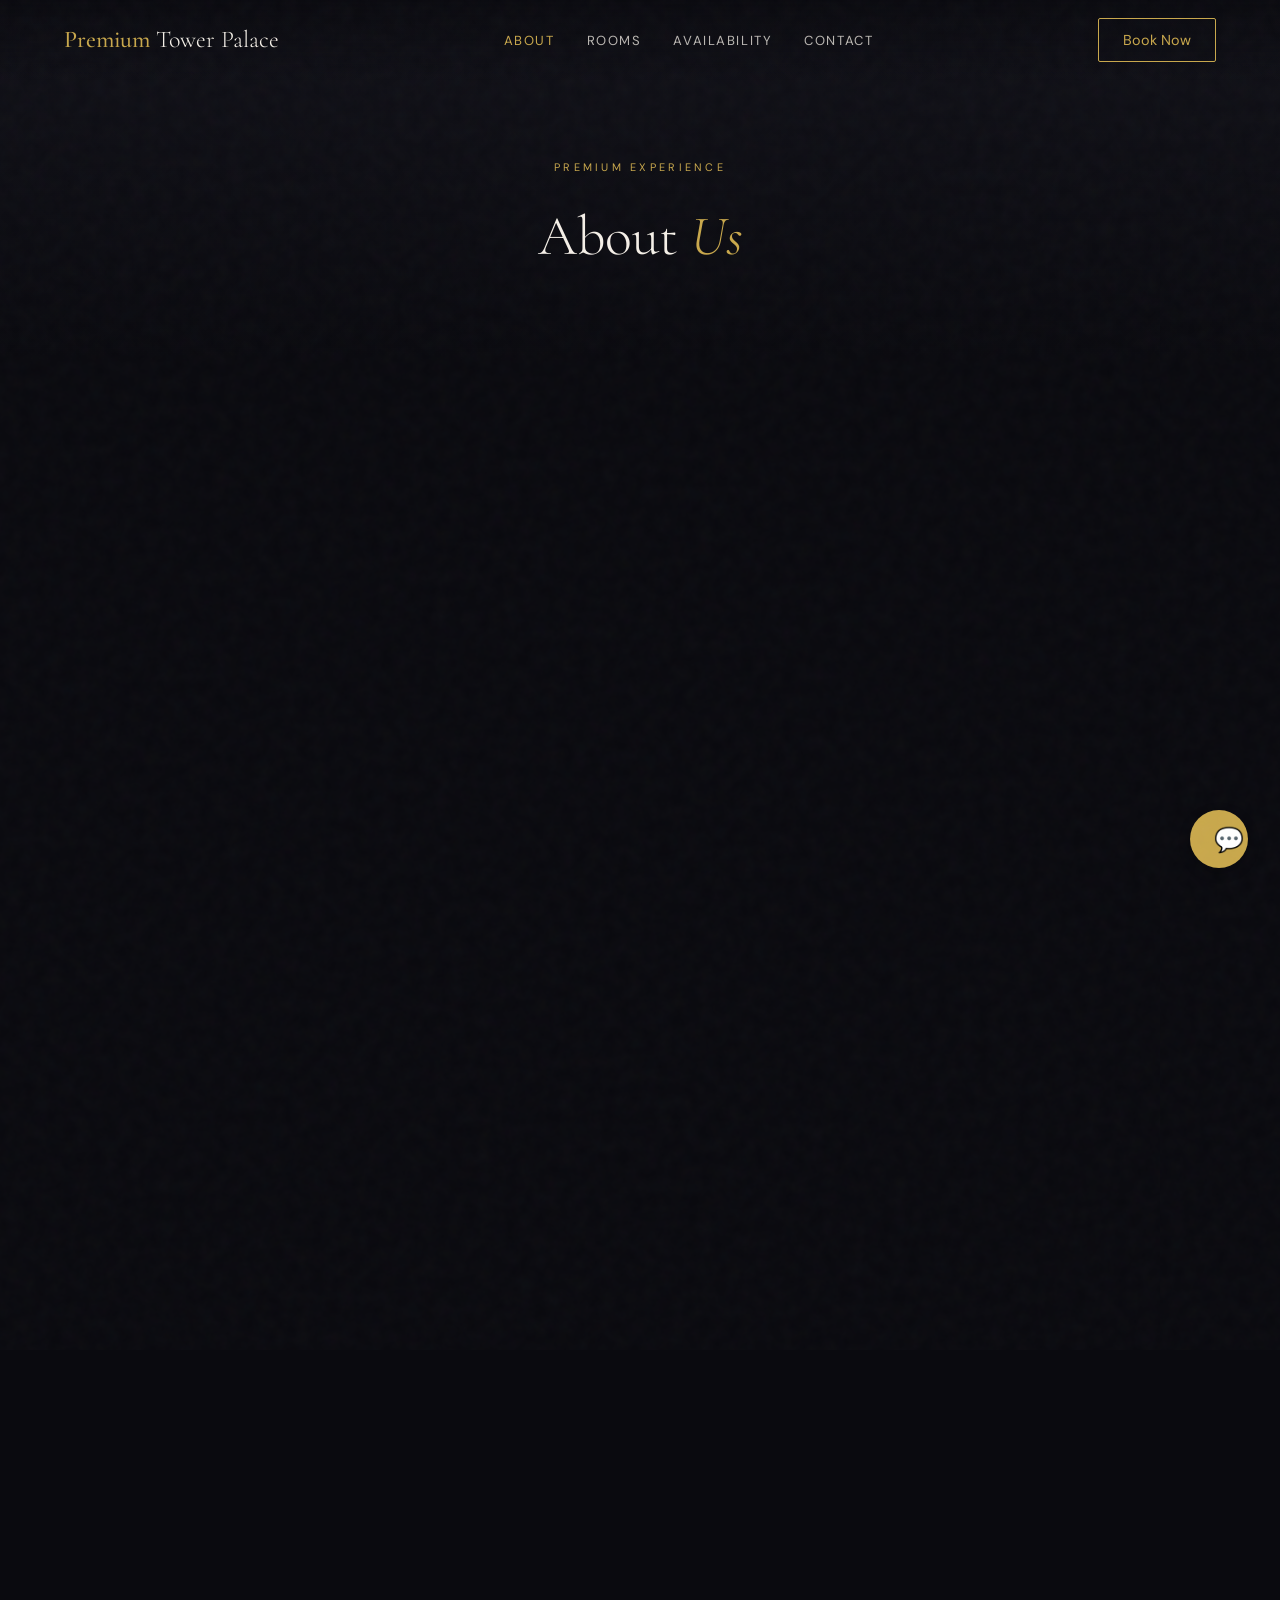
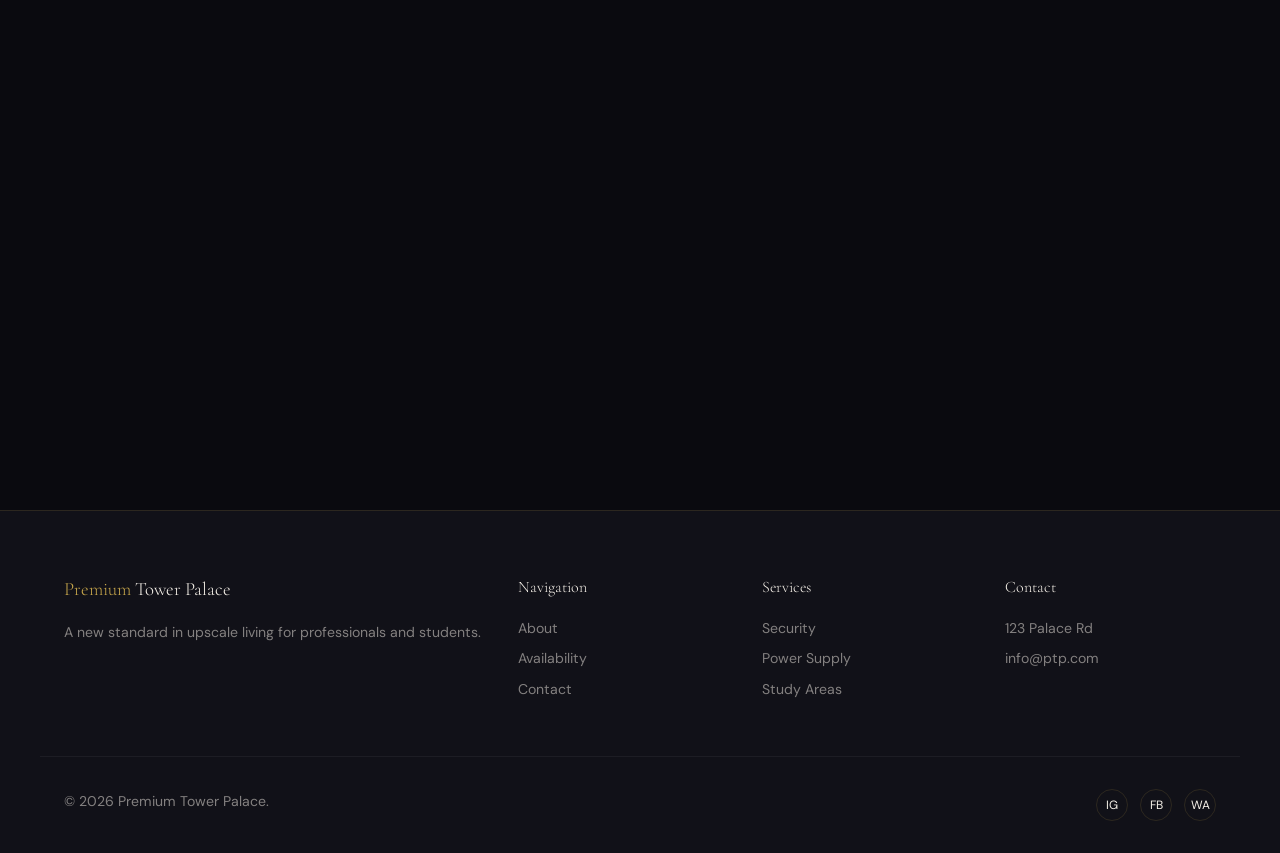
==== client/about.html @ 9c949448 "feat: Add availability and contact pages with booking functionality - Created availability.html with" ====
<!DOCTYPE html>
<html lang="en">
<head>
  <meta charset="UTF-8">
  <meta name="viewport" content="width=device-width, initial-scale=1.0">
  <title>About Us | Premium Tower Palace</title>
  <link rel="stylesheet" href="css/global.css">
  <link rel="stylesheet" href="css/about.css">
</head>
<body>
  <!-- Navbar Shared -->
  <nav class="navbar" id="navbar">
    <div class="nav-container">
      <a href="index.html" class="logo">
        Premium <span>Tower Palace</span>
      </a>
      <div class="nav-links">
        <a href="about.html" class="active">About</a>
        <a href="index.html">Rooms</a>
        <a href="availability.html">Availability</a>
        <a href="contact.html">Contact</a>
      </div>
      <button class="nav-cta">Book Now</button>
      <button class="nav-toggle" id="navToggle">☰</button>
    </div>
  </nav>

  <header class="hero">
    <div class="hero-content text-center">
      <span class="section-tag">Premium Experience</span>
      <h1>About <em>Us</em></h1>
    </div>
  </header>

  <main class="container">
    <section class="vision-mission-block reveal">
      <span class="section-tag text-center">Our Foundation</span>
      <div class="vision-grid">
        <div class="vision-card">
          <div class="icon">👁️</div>
          <h2>Our <em>Vision</em></h2>
          <p>To redefine student and professional living combining architectural elegance with unparalleled convenience and essential services.</p>
        </div>
        <div class="vision-card">
          <div class="icon">🎯</div>
          <h2>Our <em>Mission</em></h2>
          <p>Providing a secure, comfortable, and luxury-centered environment that fosters focus, peace of mind, and academic or professional excellence.</p>
        </div>
      </div>
    </section>

    <section class="built-for-you reveal">
      <span class="section-tag text-center">Who We Serve</span>
      <div class="serve-grid">
        <div class="room-card text-center serve-card">
          <div class="icon-large">🎓</div>
          <h3>Students</h3>
        </div>
        <div class="room-card text-center serve-card">
          <div class="icon-large">💼</div>
          <h3>Professionals</h3>
        </div>
        <div class="room-card text-center serve-card">
          <div class="icon-large">🏢</div>
          <h3>Working Adults</h3>
        </div>
      </div>
    </section>

    <section class="why-choose-us reveal">
      <span class="section-tag text-center">The Standard</span>
      <h2>Why <em>Choose Us</em></h2>
      <div class="features-grid">
        <div class="feature-block">
          <span class="feature-num">01</span>
          <h4>🔒 Security</h4>
          <p>24/7 guarded premises and advanced access controls ensure absolute peace of mind.</p>
        </div>
        <div class="feature-block">
          <span class="feature-num">02</span>
          <h4>⚡ Power Plant</h4>
          <p>Uninterrupted power supply eliminating outages for uninterrupted comfort.</p>
        </div>
        <div class="feature-block">
          <span class="feature-num">03</span>
          <h4>📚 Study Spaces</h4>
          <p>Quiet, designed areas tailored specifically for focus and intellectual pursuit.</p>
        </div>
        <div class="feature-block">
          <span class="feature-num">04</span>
          <h4>💧 Water Supply</h4>
          <p>Consistent, treated water supply available around the clock.</p>
        </div>
      </div>
    </section>

    <section class="image-gallery reveal">
      <div class="gallery-grid">
        <div class="gallery-item span-2">
          <img src="https://placehold.co/600x400/1A1A24/C9A84C?text=PTP" alt="Exterior">
        </div>
        <div class="gallery-item">
          <img src="https://placehold.co/600x400/1A1A24/C9A84C?text=PTP" alt="Interior">
        </div>
        <div class="gallery-item">
          <img src="https://placehold.co/600x400/1A1A24/C9A84C?text=PTP" alt="Room">
        </div>
        <div class="gallery-item span-2">
          <img src="https://placehold.co/600x400/1A1A24/C9A84C?text=PTP" alt="Lounge">
        </div>
      </div>
    </section>
  </main>

  <footer class="footer">
    <div class="footer-grid container">
      <div class="footer-brand">
        <h3>Premium <span>Tower Palace</span></h3>
        <p>A new standard in upscale living for professionals and students.</p>
      </div>
      <div class="footer-nav">
        <h4>Navigation</h4>
        <a href="about.html">About</a>
        <a href="availability.html">Availability</a>
        <a href="contact.html">Contact</a>
      </div>
      <div class="footer-services">
        <h4>Services</h4>
        <p>Security</p>
        <p>Power Supply</p>
        <p>Study Areas</p>
      </div>
      <div class="footer-contact">
        <h4>Contact</h4>
        <p>123 Palace Rd</p>
        <p>info@ptp.com</p>
      </div>
    </div>
    <div class="footer-bottom container">
      <p>&copy; 2026 Premium Tower Palace.</p>
      <div class="socials">
        <span>IG</span> <span>FB</span> <span>WA</span>
      </div>
    </div>
  </footer>

  <script src="js/navbar.js"></script>
  <script src="js/chat.js"></script>
</body>
</html>
---- client/css/global.css ----
@import url('https://fonts.googleapis.com/css2?family=Cormorant+Garamond:wght@300;400;500;600&family=DM+Sans:wght@400;500;700&display=swap');

:root {
  --gold: #C9A84C;
  --gold-light: #E8C97A;
  --gold-dim: rgba(201,168,76,0.15);
  --dark: #0A0A0F;
  --dark-2: #111118;
  --dark-3: #1A1A24;
  --cream: #F5F0E8;
  --white: #FFFFFF;
  --text-muted: rgba(245,240,232,0.5);
  --nav-h: 80px;

  --font-heading: 'Cormorant Garamond', serif;
  --font-body: 'DM Sans', sans-serif;
}

* {
  margin: 0;
  padding: 0;
  box-sizing: border-box;
}

body {
  background-color: var(--dark);
  color: var(--cream);
  font-family: var(--font-body);
  line-height: 1.6;
  position: relative;
}

/* Grain Animation */
@keyframes grain {
  0%, 100% { transform: translate(0, 0); }
  10% { transform: translate(-5%, -10%); }
  20% { transform: translate(-15%, 5%); }
  30% { transform: translate(7%, -25%); }
  40% { transform: translate(-5%, 25%); }
  50% { transform: translate(-15%, 10%); }
  60% { transform: translate(15%, 0%); }
  70% { transform: translate(0%, 15%); }
  80% { transform: translate(3%, 35%); }
  90% { transform: translate(-10%, 10%); }
}

body::before {
  content: "";
  position: fixed;
  top: -50%;
  left: -50%;
  width: 200%;
  height: 200%;
  background-image: url("data:image/svg+xml,%3Csvg viewBox='0 0 200 200' xmlns='http://www.w3.org/2000/svg'%3E%3Cfilter id='noiseFilter'%3E%3CfeTurbulence type='fractalNoise' baseFrequency='0.65' numOctaves='3' stitchTiles='stitch'/%3E%3C/filter%3E%3Crect width='100%25' height='100%25' filter='url(%23noiseFilter)'/%3E%3C/svg%3E");
  opacity: 0.03;
  pointer-events: none;
  z-index: 9999;
  animation: grain 8s steps(10) infinite;
}

h1, h2, h3, h4, h5, h6, .display-text, .price, .quote {
  font-family: var(--font-heading);
  font-weight: 300;
}

h1 em, h2 em, h3 em {
  font-style: italic;
  color: var(--gold);
}

.section-tag {
  font-family: var(--font-body);
  font-size: 0.68rem;
  letter-spacing: 0.3em;
  text-transform: uppercase;
  color: var(--gold);
  display: block;
  margin-bottom: 1rem;
}

button, .btn {
  font-family: var(--font-body);
  border-radius: 2px;
  cursor: pointer;
  transition: all 0.3s ease;
  padding: 0.75rem 1.5rem;
  font-size: 0.9rem;
}

.btn-primary {
  background-color: var(--gold);
  color: var(--dark);
  border: none;
  text-transform: uppercase;
  letter-spacing: 0.1em;
}

.btn-primary:hover {
  background-color: var(--gold-light);
}

.nav-cta {
  background-color: transparent;
  color: var(--gold);
  border: 1px solid var(--gold);
}

card, .card, .room-card {
  background-color: var(--dark-3);
  border: 1px solid rgba(201,168,76,0.1);
  border-radius: 2px;
  transition: all 0.4s ease;
  overflow: hidden;
  position: relative;
}

card:hover, .card:hover, .room-card:hover {
  transform: translateY(-8px);
  border-color: rgba(201,168,76,0.3);
}

/* Scroll reveal classes */
.reveal {
  opacity: 0;
  transform: translateY(30px);
  transition: opacity 0.8s ease-out, transform 0.8s ease-out;
}

.reveal.active {
  opacity: 1;
  transform: translateY(0);
}

/* Badges */
.badge {
  display: inline-block;
  padding: 4px 8px;
  border-radius: 2px;
  font-size: 0.75rem;
  text-transform: uppercase;
  letter-spacing: 0.05em;
}

.badge-avail {
  background: rgba(76, 201, 107, 0.15);
  color: #4cc96b;
  border: 1px solid rgba(76, 201, 107, 0.3);
}

.badge-occupied {
  background: rgba(201, 76, 76, 0.15);
  color: #c94c4c;
  border: 1px solid rgba(201, 76, 76, 0.3);
}

.badge-limited {
  background: rgba(201, 168, 76, 0.15);
  color: #c9a84c;
  border: 1px solid rgba(201, 168, 76, 0.3);
}

/* Modals */
.modal-overlay {
  position: fixed;
  top: 0;
  left: 0;
  width: 100vw;
  height: 100vh;
  background: rgba(10, 10, 15, 0.85);
  display: flex;
  align-items: center;
  justify-content: center;
  z-index: 1000;
  opacity: 0;
  pointer-events: none;
  transition: opacity 0.3s ease;
}

.modal-overlay.active {
  opacity: 1;
  pointer-events: all;
}

.modal {
  background: var(--dark-3);
  border: 1px solid var(--gold-dim);
  border-radius: 2px;
  padding: 2rem;
  width: 90%;
  max-width: 500px;
  position: relative;
  transform: translateY(20px);
  transition: transform 0.3s ease;
}

.modal-overlay.active .modal {
  transform: translateY(0);
}

.modal-close {
  position: absolute;
  top: 1rem;
  right: 1rem;
  background: none;
  border: none;
  color: var(--cream);
  font-size: 1.5rem;
  cursor: pointer;
}

.modal input, .modal select, .modal textarea {
  width: 100%;
  padding: 0.75rem;
  background: var(--dark-2);
  border: 1px solid var(--gold-dim);
  color: var(--cream);
  font-family: var(--font-body);
  border-radius: 2px;
  margin-bottom: 1rem;
}

.modal input:focus, .modal select:focus, .modal textarea:focus {
  outline: none;
  border-color: var(--gold);
}

/* Layout shared */
.container {
  max-width: 1200px;
  margin: 0 auto;
  padding: 0 1.5rem;
}

/* Form Success state */
.success-state {
  display: flex;
  flex-direction: column;
  align-items: center;
  text-align: center;
  animation: fadeIn 0.5s ease;
}

.success-state .icon {
  font-size: 3rem;
  color: var(--gold);
  margin-bottom: 1rem;
}

/* Animations */
@keyframes fadeIn {
  from { opacity: 0; transform: translateY(10px); }
  to { opacity: 1; transform: translateY(0); }
}

@keyframes shimmer {
  0% { background-position: -200% 0; }
  100% { background-position: 200% 0; }
}

.skeleton {
  background: linear-gradient(90deg, var(--dark-3) 25%, var(--dark-2) 50%, var(--dark-3) 75%);
  background-size: 200% 100%;
  animation: shimmer 1.5s infinite;
}
---- client/css/about.css ----
.hero {
  padding-top: calc(var(--nav-h) + 2rem);
  padding-bottom: 2rem;
  background-color: var(--dark-2);
  min-height: 40vh;
  display: flex;
  align-items: center;
  justify-content: center;
  position: relative;
  overflow: hidden;
}

.hero::after {
  content: "";
  position: absolute;
  top: 0; left: 0; right: 0; bottom: 0;
  background: linear-gradient(180deg, transparent, var(--dark));
  pointer-events: none;
}

.hero-content {
  position: relative;
  z-index: 2;
}

.hero h1 {
  font-size: 3.5rem;
  margin-top: 0.5rem;
}

.text-center {
  text-align: center;
}

.mb-1 { margin-bottom: 1rem; }
.mb-2 { margin-bottom: 2rem; }
.py-4 { padding-top: 4rem; padding-bottom: 4rem; }

/* Vision & Mission */
.vision-mission-block {
  padding: 4rem 0;
}
.vision-grid {
  display: grid;
  grid-template-columns: 1fr 1fr;
  gap: 2rem;
  margin-top: 2rem;
}
@media (max-width: 768px) { .vision-grid { grid-template-columns: 1fr; } }
.vision-card {
  background: var(--dark-3);
  border-left: 3px solid var(--gold);
  padding: 3rem;
  border-radius: 2px;
  border-top: 1px solid var(--gold-dim);
  border-right: 1px solid var(--gold-dim);
  border-bottom: 1px solid var(--gold-dim);
}
.vision-card .icon {
  font-size: 2rem;
  margin-bottom: 1rem;
}
.vision-card p {
  color: var(--text-muted);
  font-size: 0.88rem;
  margin-top: 1rem;
}

/* Built For You */
.built-for-you {
  padding: 4rem 0;
}
.serve-grid {
  display: grid;
  grid-template-columns: repeat(3, 1fr);
  gap: 2rem;
  margin-top: 2rem;
}
@media (max-width: 768px) { .serve-grid { grid-template-columns: 1fr; } }
.serve-card {
  padding: 3rem 2rem;
}
.icon-large {
  font-size: 3.5rem;
  margin-bottom: 1rem;
}

/* Why Choose Us */
.why-choose-us {
  padding: 4rem 0;
}
.features-grid {
  display: grid;
  grid-template-columns: 1fr 1fr;
  gap: 2rem;
  margin-top: 3rem;
}
@media (max-width: 768px) { .features-grid { grid-template-columns: 1fr; } }
.feature-block {
  position: relative;
  background: var(--dark-3);
  padding: 2.5rem;
  border: 1px solid var(--gold-dim);
  overflow: hidden;
}
.feature-num {
  position: absolute;
  right: -0.5rem;
  bottom: -1rem;
  font-family: var(--font-heading);
  font-size: 6rem;
  color: rgba(201,168,76,0.05);
  font-weight: bold;
  line-height: 1;
}
.feature-block h4 {
  font-size: 1.2rem;
  margin-bottom: 0.5rem;
  position: relative;
  z-index: 2;
}
.feature-block p {
  color: var(--text-muted);
  font-size: 0.88rem;
  position: relative;
  z-index: 2;
}

/* Gallery */
.image-gallery {
  padding: 4rem 0;
}
.gallery-grid {
  display: grid;
  grid-template-columns: repeat(3, 1fr);
  gap: 1rem;
}
@media (max-width: 768px) { .gallery-grid { grid-template-columns: 1fr; } }
.gallery-item {
  border: 1px solid var(--gold-dim);
  border-radius: 2px;
  overflow: hidden;
  transition: transform 0.4s ease, border-color 0.4s ease;
}
.gallery-item:hover {
  transform: scale(1.03);
  border-color: rgba(201,168,76,0.3);
  z-index: 2;
}
.gallery-item img {
  width: 100%;
  height: 100%;
  object-fit: cover;
  display: block;
}
.span-2 { grid-column: span 2; }
@media (max-width: 768px) { .span-2 { grid-column: span 1; } }

/* Footer reuse */
.footer {
  background: var(--dark-2);
  border-top: 1px solid var(--gold-dim);
  padding: 4rem 0 2rem;
  margin-top: 4rem;
}
.footer-grid {
  display: grid;
  grid-template-columns: 2fr 1fr 1fr 1fr;
  gap: 2rem;
  margin-bottom: 3rem;
}
@media (max-width: 768px) { .footer-grid { grid-template-columns: 1fr; } }
.footer h3, .footer h4 { margin-bottom: 1rem; }
.footer-brand h3 { color: var(--gold); }
.footer-brand span { color: var(--cream); font-weight: 300; }
.footer p, .footer a { color: var(--text-muted); font-size: 0.88rem; text-decoration: none; display: block; margin-bottom: 0.5rem; transition: color 0.3s; }
.footer a:hover { color: var(--gold); }
.footer-bottom {
  border-top: 1px solid rgba(255,255,255,0.05);
  padding-top: 2rem;
  display: flex;
  justify-content: space-between;
  align-items: center;
}
.socials span {
  display: inline-block;
  width: 32px;
  height: 32px;
  border: 1px solid var(--gold-dim);
  border-radius: 50%;
  text-align: center;
  line-height: 30px;
  font-size: 0.75rem;
  margin-left: 0.5rem;
  cursor: pointer;
  transition: all 0.3s;
}
.socials span:hover {
  background: var(--gold);
  color: var(--dark);
}
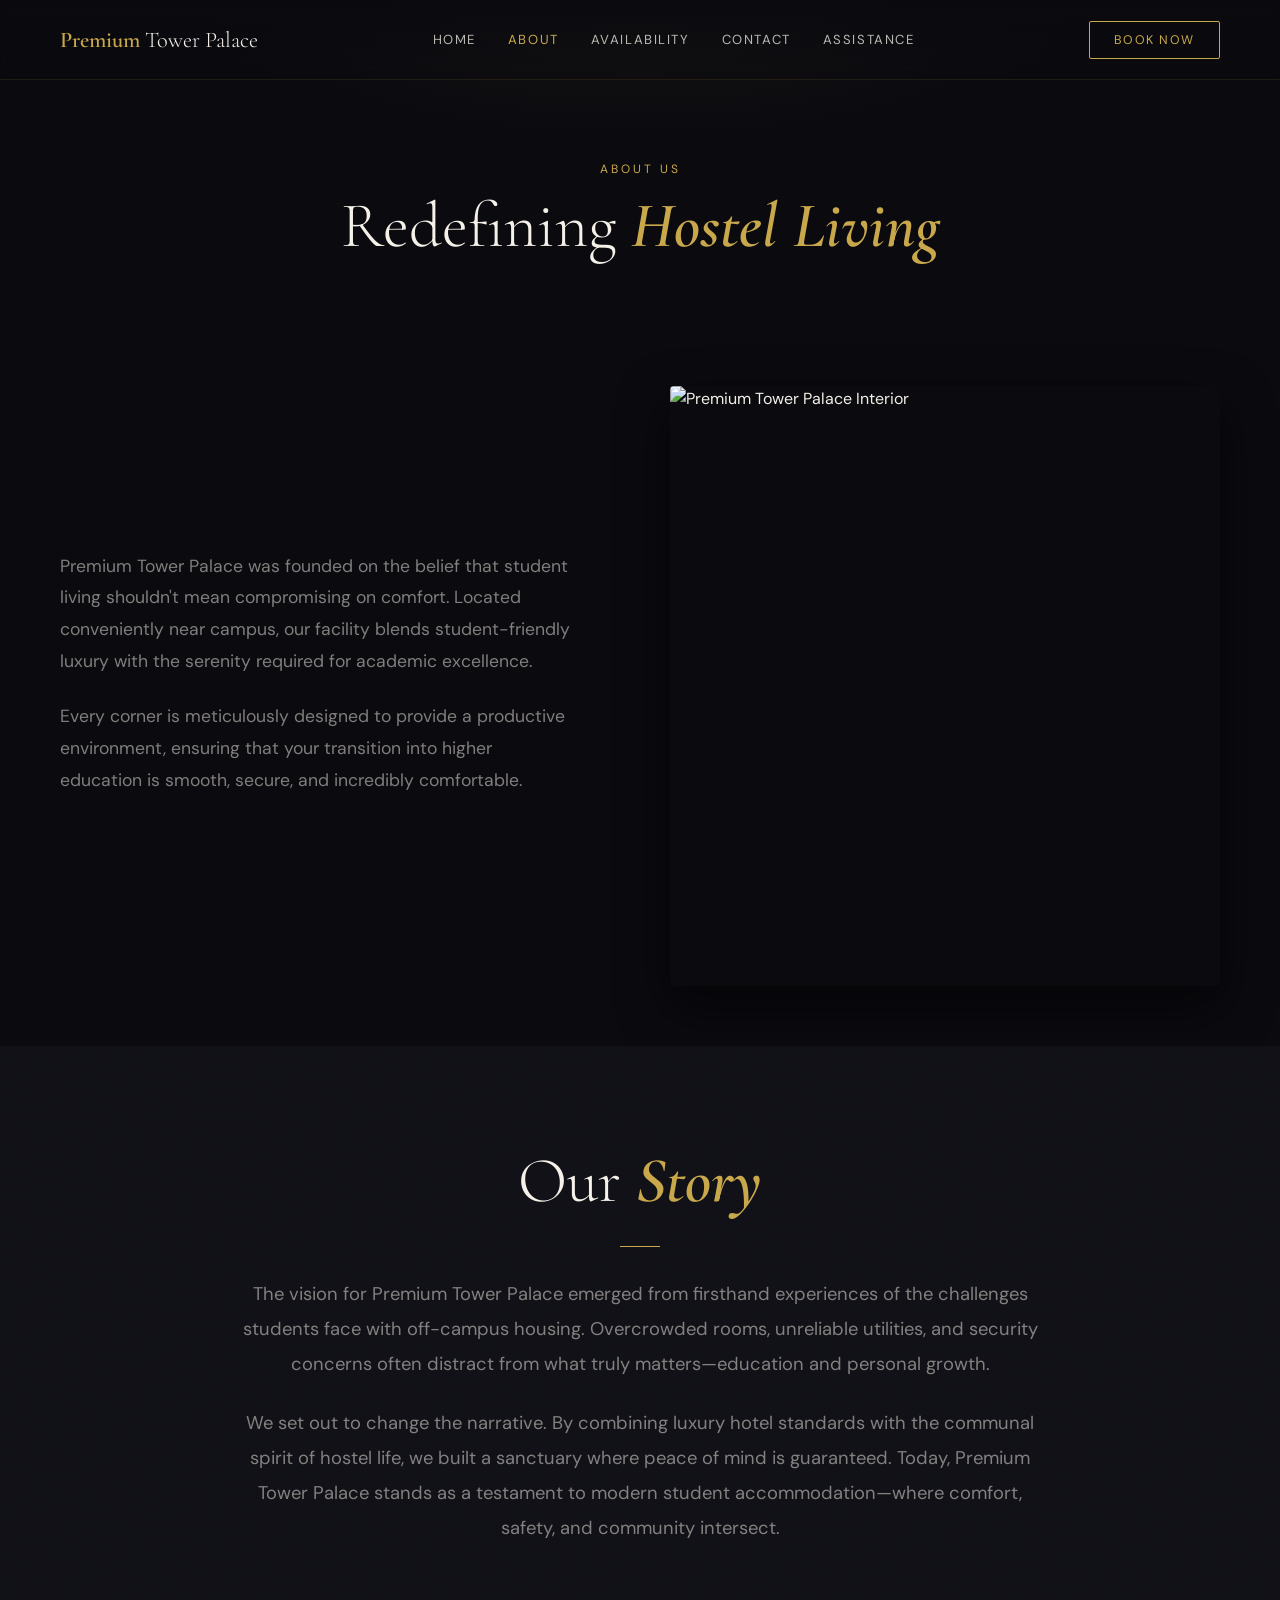
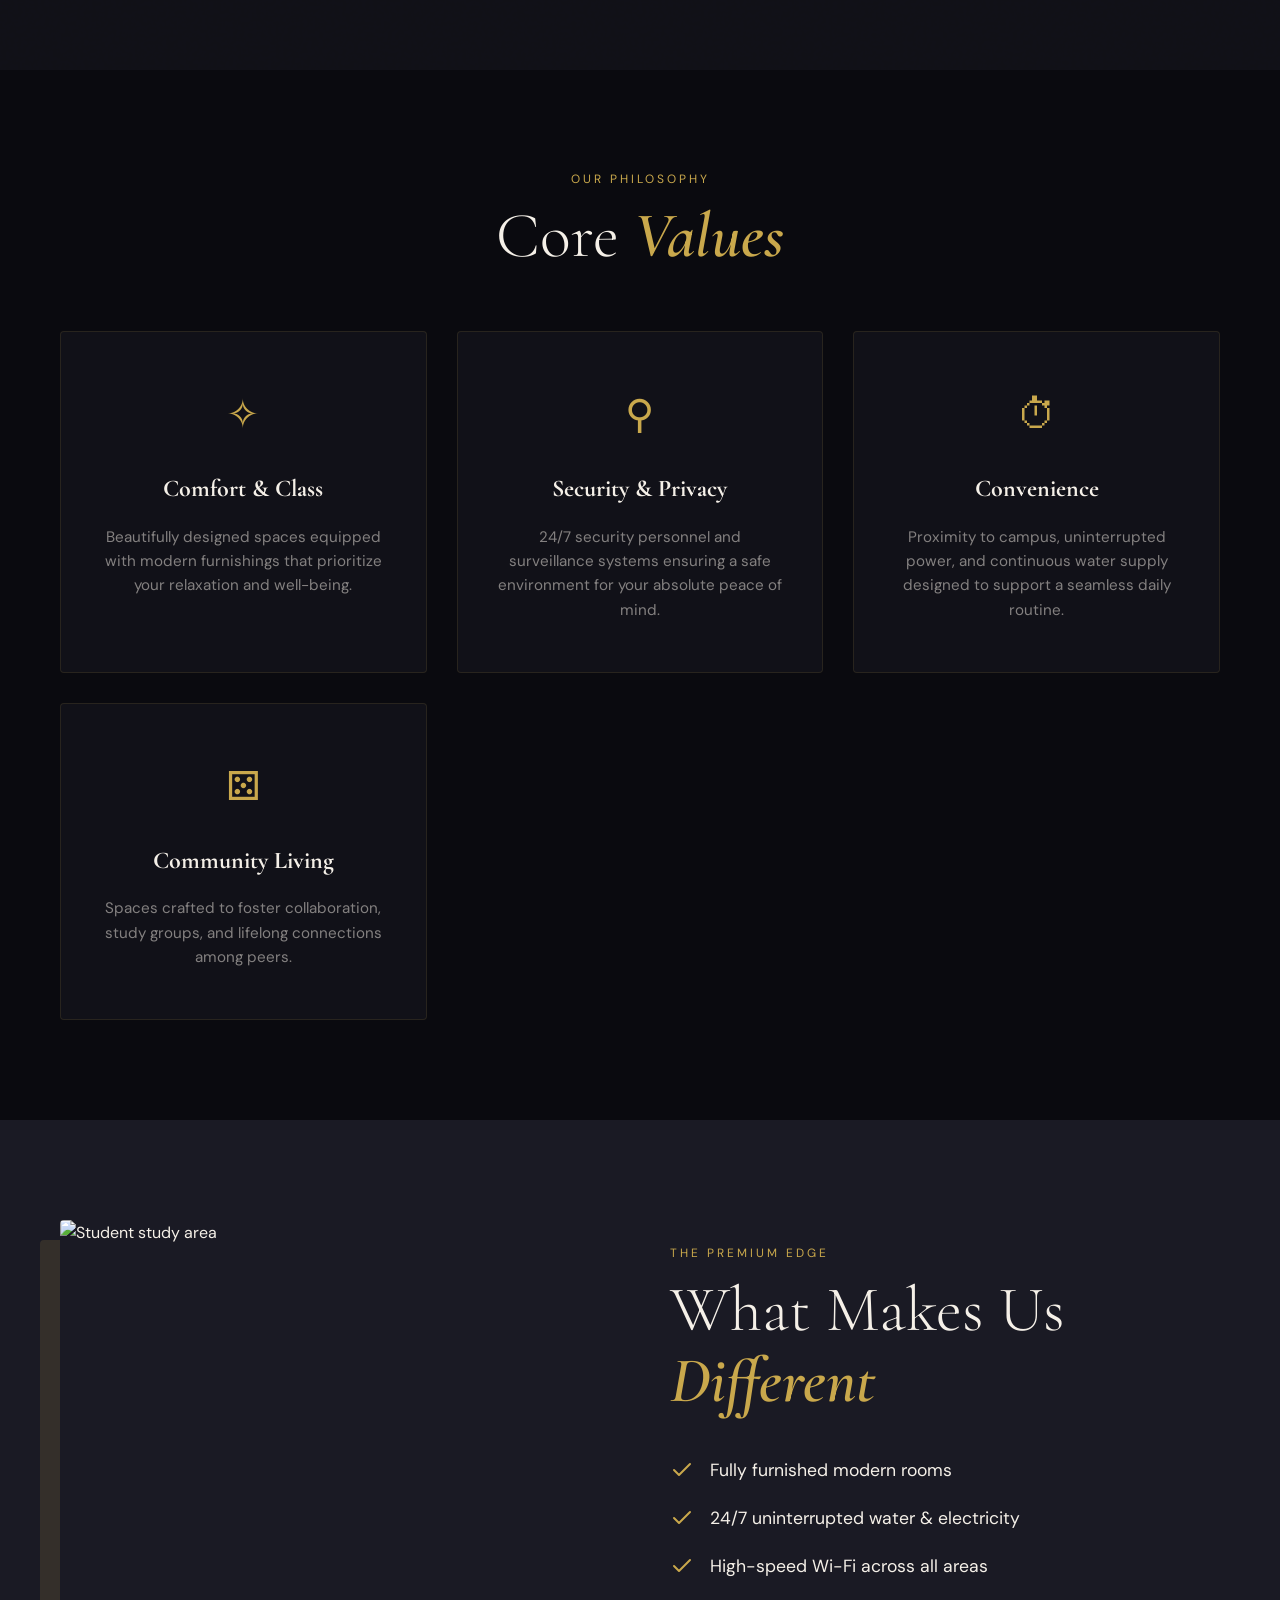
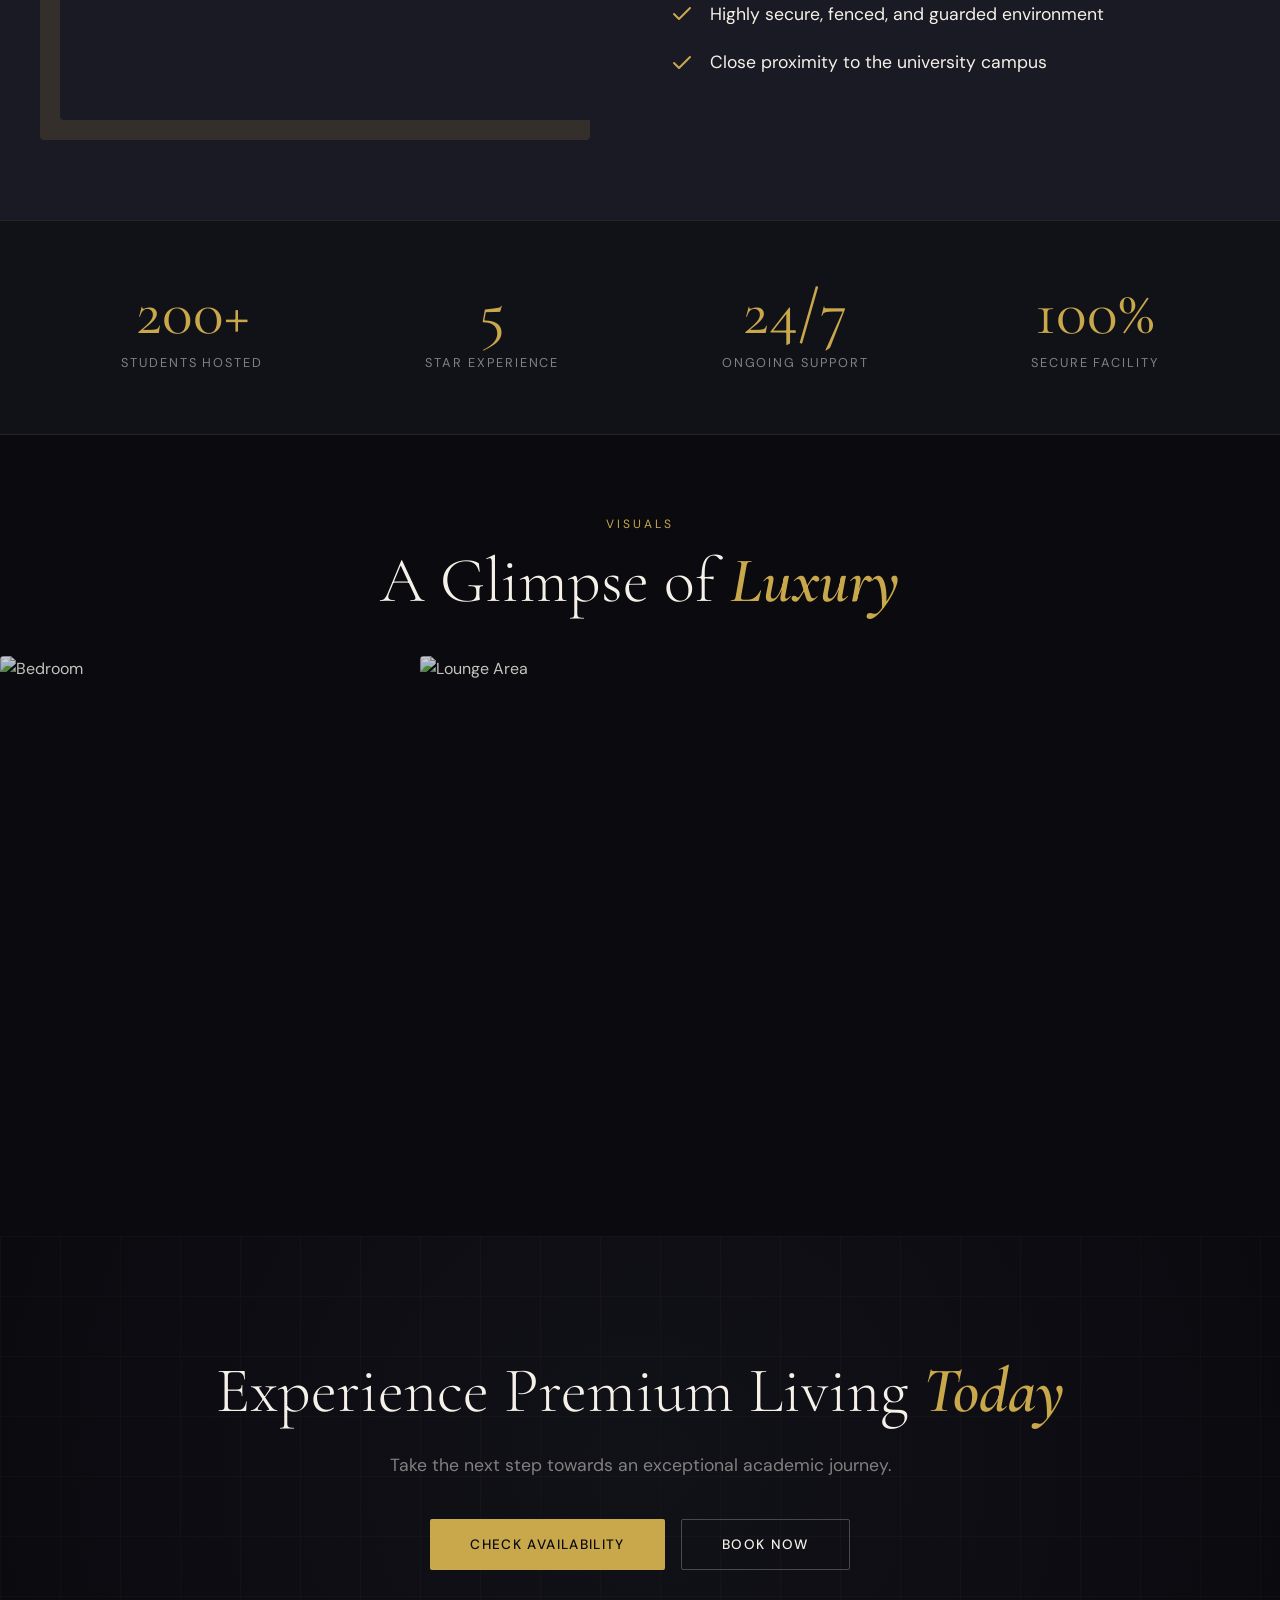
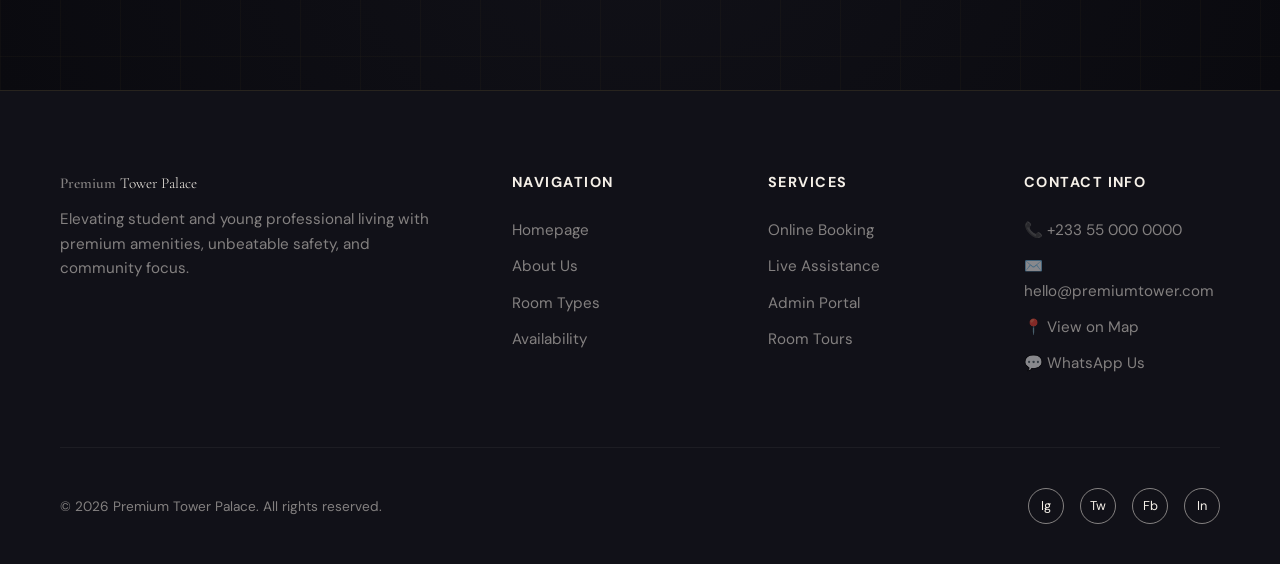
==== commit 8f8b88fe: "feat: add availability page with room filtering and booking functionality" ====
--- a/client/about.html
+++ b/client/about.html
@@ -1,150 +1,458 @@
 <!DOCTYPE html>
 <html lang="en">
 <head>
-  <meta charset="UTF-8">
-  <meta name="viewport" content="width=device-width, initial-scale=1.0">
-  <title>About Us | Premium Tower Palace</title>
-  <link rel="stylesheet" href="css/global.css">
-  <link rel="stylesheet" href="css/about.css">
+<meta charset="UTF-8">
+<meta name="viewport" content="width=device-width, initial-scale=1.0">
+<title>About Us | Premium Tower Palace</title>
+<link rel="preconnect" href="https://fonts.googleapis.com">
+<link rel="preconnect" href="https://fonts.gstatic.com" crossorigin>
+<link href="https://fonts.googleapis.com/css2?family=Cormorant+Garamond:ital,wght@0,300;0,400;0,600;1,300;1,400&family=DM+Sans:wght@300;400;500&display=swap" rel="stylesheet">
+<style>
+:root {
+  --gold: #C9A84C;
+  --gold-light: #E8C97A;
+  --gold-dim: rgba(201,168,76,0.15);
+  --gold-border: rgba(201,168,76,0.12);
+  --dark: #0A0A0F;
+  --dark-2: #111118;
+  --dark-3: #1A1A24;
+  --cream: #F5F0E8;
+  --text-muted: rgba(245,240,232,0.5);
+  --nav-h: 80px;
+  --transition: all 0.3s cubic-bezier(0.4, 0, 0.2, 1);
+}
+
+* { margin: 0; padding: 0; box-sizing: border-box; }
+
+body {
+  font-family: 'DM Sans', sans-serif;
+  background-color: var(--dark);
+  color: var(--cream);
+  line-height: 1.6;
+  overflow-x: hidden;
+}
+
+h1, h2, h3, h4, .cormorant { font-family: 'Cormorant Garamond', serif; }
+
+a { text-decoration: none; color: inherit; transition: var(--transition); }
+button { font-family: 'DM Sans', sans-serif; cursor: pointer; border: none; outline: none; transition: var(--transition); }
+
+em { font-style: italic; color: var(--gold); font-weight: 600; }
+
+/* Navbar */
+nav {
+  position: fixed; top: 0; left: 0; right: 0; z-index: 100;
+  height: var(--nav-h);
+  background: linear-gradient(to bottom, rgba(10,10,15,0.95), transparent);
+  backdrop-filter: blur(4px);
+  border-bottom: 1px solid var(--gold-border);
+  display: flex; justify-content: space-between; align-items: center;
+  padding: 0 60px;
+  transition: var(--transition);
+}
+.logo { font-family: 'Cormorant Garamond', serif; font-size: 1.4rem; font-weight: 600; color: var(--gold); }
+.logo span { color: var(--cream); font-weight: 300; }
+
+.nav-links { display: flex; gap: 32px; align-items: center; }
+.nav-links a { font-size: 0.82rem; letter-spacing: 0.12em; text-transform: uppercase; opacity: 0.75; font-weight: 400; }
+.nav-links a:hover, .nav-links a.active { opacity: 1; color: var(--gold); }
+
+.nav-button {
+  background: transparent; border: 1px solid var(--gold); color: var(--gold);
+  padding: 10px 24px; border-radius: 2px; font-size: 0.78rem;
+  letter-spacing: 0.12em; text-transform: uppercase;
+}
+.nav-button:hover { background: var(--gold); color: var(--dark); }
+.hamburger { display: none; background: none; border: none; color: var(--cream); font-size: 1.5rem; cursor: pointer; z-index: 101; }
+
+.btn-primary {
+  background: var(--gold); color: var(--dark);
+  padding: 16px 40px; border-radius: 2px; font-weight: 500;
+  font-size: 0.85rem; text-transform: uppercase; letter-spacing: 0.1em;
+  display: inline-block; text-align: center;
+}
+.btn-primary:hover {
+  background: var(--gold-light); transform: translateY(-2px);
+  box-shadow: 0 4px 15px rgba(201,168,76,0.3);
+}
+
+.btn-outline {
+  background: transparent; border: 1px solid rgba(245,240,232,0.25); color: var(--cream);
+  padding: 16px 40px; border-radius: 2px; font-weight: 500;
+  font-size: 0.85rem; text-transform: uppercase; letter-spacing: 0.1em;
+  display: inline-block; text-align: center;
+}
+.btn-outline:hover { border-color: var(--gold); color: var(--gold); }
+
+/* Globals & Utilities */
+.section-tag { font-size: 0.75rem; letter-spacing: 0.25em; text-transform: uppercase; color: var(--gold); display: block; margin-bottom: 12px; }
+.section-heading { font-size: clamp(2.5rem, 5vw, 4rem); font-weight: 300; line-height: 1.1; margin-bottom: 24px; }
+.section-subtext { font-size: 1.1rem; color: var(--text-muted); max-width: 600px; margin-bottom: 40px; }
+
+/* Page Header */
+.page-header {
+  padding: calc(var(--nav-h) + 80px) 60px 40px;
+  position: relative;
+  text-align: center;
+  background: 
+    radial-gradient(ellipse 60% 80% at 50% 0%, rgba(201,168,76,0.05) 0%, transparent 60%),
+    var(--dark);
+}
+
+/* 1. Intro Section */
+.about-intro {
+  display: grid; grid-template-columns: 1fr 1fr; gap: 60px;
+  align-items: center; padding: 60px; max-width: 1400px; margin: 0 auto;
+}
+.about-intro-text { padding-right: 40px; }
+.about-intro-text p { font-size: 1.1rem; color: var(--text-muted); margin-bottom: 24px; line-height: 1.8; }
+.about-intro-img {
+  position: relative; border-radius: 4px; overflow: hidden;
+  box-shadow: 0 20px 50px rgba(0,0,0,0.5);
+}
+.about-intro-img::after {
+  content: ''; position: absolute; inset: 0;
+  background: linear-gradient(to top, rgba(10,10,15,0.4), transparent);
+  pointer-events: none;
+}
+.about-intro-img img {
+  width: 100%; height: 600px; object-fit: cover; display: block;
+  transition: transform 1.5s ease;
+}
+.about-intro-img:hover img { transform: scale(1.05); }
+
+/* 2. Our Story Section */
+.story-section {
+  background-color: var(--dark-2);
+  padding: 100px 60px;
+  position: relative;
+  background-image: 
+    url("data:image/svg+xml,%3Csvg viewBox='0 0 200 200' xmlns='http://www.w3.org/2000/svg'%3E%3Cfilter id='noiseFilter'%3E%3CfeTurbulence type='fractalNoise' baseFrequency='0.8' numOctaves='3' stitchTiles='stitch'/%3E%3C/filter%3E%3Crect width='100%25' height='100%25' filter='url(%23noiseFilter)'/%3E%3C/svg%3E");
+  background-blend-mode: overlay;
+  position: relative;
+}
+.story-section::before {
+  content: ''; position: absolute; inset: 0; background: rgba(17,17,24,0.95); z-index: 0;
+}
+.story-container { max-width: 800px; margin: 0 auto; text-align: center; position: relative; z-index: 1; }
+.gold-divider { width: 40px; height: 1px; background-color: var(--gold); margin: 30px auto; }
+.story-container p { font-size: 1.15rem; color: var(--text-muted); line-height: 1.9; margin-bottom: 24px; }
+
+/* 3. Core Values */
+.values-section { padding: 100px 60px; max-width: 1400px; margin: 0 auto; }
+.values-grid {
+  display: grid; grid-template-columns: repeat(auto-fit, minmax(280px, 1fr));
+  gap: 30px; margin-top: 60px;
+}
+.value-card {
+  background: var(--dark-2); padding: 50px 40px; border-radius: 4px;
+  border: 1px solid var(--gold-border);
+  transition: var(--transition); text-align: center;
+}
+.value-card:hover { transform: translateY(-10px); border-color: var(--gold); background: var(--dark-3); }
+.value-icon { font-size: 2.5rem; color: var(--gold); margin-bottom: 24px; }
+.value-card h3 { font-size: 1.5rem; margin-bottom: 16px; color: var(--cream); }
+.value-card p { font-size: 0.95rem; color: var(--text-muted); }
+
+/* 4. What Makes Us Different */
+.diff-section { padding: 100px 60px; background-color: var(--dark-3); }
+.diff-container { display: grid; grid-template-columns: 1fr 1fr; gap: 60px; align-items: center; max-width: 1400px; margin: 0 auto; }
+.diff-list { list-style: none; margin-top: 40px; }
+.diff-list li {
+  display: flex; align-items: center; gap: 16px; margin-bottom: 20px;
+  font-size: 1.1rem; color: var(--cream);
+}
+.diff-list li svg { width: 24px; height: 24px; fill: none; stroke: var(--gold); stroke-width: 2; stroke-linecap: round; stroke-linejoin: round; }
+.diff-image {
+  border-radius: 4px; overflow: hidden; box-shadow: -20px 20px 0 var(--gold-dim);
+}
+.diff-image img { width: 100%; height: 500px; object-fit: cover; display: block; }
+
+/* 5. Stats Section */
+#stats {
+  display: flex; border-top: 1px solid var(--gold-border); border-bottom: 1px solid var(--gold-border);
+  background: var(--dark-2); padding: 60px; flex-wrap: wrap; justify-content: space-around; gap: 40px;
+}
+.stat-item { text-align: center; }
+.stat-num { font-family: 'Cormorant Garamond', serif; font-size: clamp(3rem, 5vw, 4.5rem); color: var(--gold); line-height: 1; margin-bottom: 8px; }
+.stat-label { font-size: 0.8rem; letter-spacing: 0.15em; text-transform: uppercase; color: var(--text-muted); }
+
+/* 6. Gallery Preview Strip */
+.gallery-section { padding: 80px 0; overflow: hidden; }
+.gallery-header { padding: 0 60px; margin-bottom: 40px; text-align: center; }
+.gallery-track {
+  display: flex; gap: 20px; padding: 0 60px; width: max-content;
+  /* Optional: Could animate horizontal scroll, currently native smooth scroll */
+  overflow-x: auto; scroll-snap-type: x mandatory; 
+  -ms-overflow-style: none; scrollbar-width: none;
+}
+.gallery-track::-webkit-scrollbar { display: none; }
+.gallery-item {
+  scroll-snap-align: start; flex: 0 0 400px; height: 500px; border-radius: 4px; overflow: hidden; position: relative;
+  cursor: pointer;
+}
+.gallery-item::after {
+  content: ''; position: absolute; inset: 0; background: rgba(10,10,15,0.2); transition: var(--transition);
+}
+.gallery-item:hover::after { background: transparent; }
+.gallery-item img {
+  width: 100%; height: 100%; object-fit: cover; transition: transform 0.8s ease;
+}
+.gallery-item:hover img { transform: scale(1.08); }
+
+/* 7. CTA Section */
+#cta {
+  padding: 120px 60px; text-align: center; background: radial-gradient(circle at center, var(--dark-2) 0%, var(--dark) 100%);
+  position: relative;
+}
+#cta::before {
+  content: ''; position: absolute; inset: 0;
+  background-image: linear-gradient(to right, rgba(201,168,76,0.03) 1px, transparent 1px), linear-gradient(to bottom, rgba(201,168,76,0.03) 1px, transparent 1px);
+  background-size: 60px 60px; z-index: 0;
+}
+#cta > * { position: relative; z-index: 1; }
+.hero-buttons { display: flex; gap: 16px; justify-content: center; margin-top: 40px; }
+
+/* Footer */
+footer { padding: 80px 60px 40px; background: var(--dark-2); border-top: 1px solid var(--gold-border); }
+.footer-grid { display: grid; grid-template-columns: 2fr 1fr 1fr 1fr; gap: 60px; margin-bottom: 60px; }
+.footer-brand { margin-bottom: 20px; display: inline-block; }
+.footer-col h4 { font-family: 'DM Sans', sans-serif; font-size: 0.9rem; text-transform: uppercase; letter-spacing: 0.1em; color: var(--cream); margin-bottom: 24px; }
+.footer-col p, .footer-col a { color: var(--text-muted); font-size: 0.95rem; margin-bottom: 12px; display: block; }
+.footer-col a:hover { color: var(--gold); padding-left: 4px; }
+.footer-bottom { display: flex; justify-content: space-between; align-items: center; padding-top: 40px; border-top: 1px solid rgba(245,240,232,0.05); color: var(--text-muted); font-size: 0.85rem; }
+.socials { display: flex; gap: 16px; }
+.social-btn { display: flex; align-items: center; justify-content: center; width: 36px; height: 36px; border: 1px solid var(--text-muted); border-radius: 50%; color: var(--cream); font-size: 0.8rem; }
+.social-btn:hover { border-color: var(--gold); color: var(--gold); }
+
+/* Reveal Animations */
+.reveal { opacity: 0; transform: translateY(30px); transition: all 0.8s cubic-bezier(0.16, 1, 0.3, 1); }
+.reveal.active { opacity: 1; transform: translateY(0); }
+
+/* Responsive */
+@media (max-width: 1024px) {
+  nav { padding: 0 30px; }
+  .nav-links, .nav-button { display: none; }
+  .hamburger { display: block; }
+  .about-intro, .diff-container { grid-template-columns: 1fr; gap: 40px; }
+  .footer-grid { grid-template-columns: 1fr 1fr; }
+}
+@media (max-width: 600px) {
+  .page-header, .about-intro, .story-section, .values-section, .diff-section, #stats, .gallery-header, .gallery-track, #cta, footer { padding-left: 20px; padding-right: 20px; }
+  .hero-buttons { flex-direction: column; width: 100%; }
+  .btn-primary, .btn-outline { width: 100%; }
+  .footer-grid { grid-template-columns: 1fr; gap: 32px; }
+  .gallery-item { flex: 0 0 85vw; }
+}
+</style>
 </head>
 <body>
-  <!-- Navbar Shared -->
-  <nav class="navbar" id="navbar">
-    <div class="nav-container">
-      <a href="index.html" class="logo">
-        Premium <span>Tower Palace</span>
-      </a>
-      <div class="nav-links">
-        <a href="about.html" class="active">About</a>
-        <a href="index.html">Rooms</a>
-        <a href="availability.html">Availability</a>
-        <a href="contact.html">Contact</a>
-      </div>
-      <button class="nav-cta">Book Now</button>
-      <button class="nav-toggle" id="navToggle">☰</button>
-    </div>
-  </nav>
-
-  <header class="hero">
-    <div class="hero-content text-center">
-      <span class="section-tag">Premium Experience</span>
-      <h1>About <em>Us</em></h1>
-    </div>
-  </header>
-
-  <main class="container">
-    <section class="vision-mission-block reveal">
-      <span class="section-tag text-center">Our Foundation</span>
-      <div class="vision-grid">
-        <div class="vision-card">
-          <div class="icon">👁️</div>
-          <h2>Our <em>Vision</em></h2>
-          <p>To redefine student and professional living combining architectural elegance with unparalleled convenience and essential services.</p>
-        </div>
-        <div class="vision-card">
-          <div class="icon">🎯</div>
-          <h2>Our <em>Mission</em></h2>
-          <p>Providing a secure, comfortable, and luxury-centered environment that fosters focus, peace of mind, and academic or professional excellence.</p>
-        </div>
-      </div>
-    </section>
-
-    <section class="built-for-you reveal">
-      <span class="section-tag text-center">Who We Serve</span>
-      <div class="serve-grid">
-        <div class="room-card text-center serve-card">
-          <div class="icon-large">🎓</div>
-          <h3>Students</h3>
-        </div>
-        <div class="room-card text-center serve-card">
-          <div class="icon-large">💼</div>
-          <h3>Professionals</h3>
-        </div>
-        <div class="room-card text-center serve-card">
-          <div class="icon-large">🏢</div>
-          <h3>Working Adults</h3>
-        </div>
-      </div>
-    </section>
-
-    <section class="why-choose-us reveal">
-      <span class="section-tag text-center">The Standard</span>
-      <h2>Why <em>Choose Us</em></h2>
-      <div class="features-grid">
-        <div class="feature-block">
-          <span class="feature-num">01</span>
-          <h4>🔒 Security</h4>
-          <p>24/7 guarded premises and advanced access controls ensure absolute peace of mind.</p>
-        </div>
-        <div class="feature-block">
-          <span class="feature-num">02</span>
-          <h4>⚡ Power Plant</h4>
-          <p>Uninterrupted power supply eliminating outages for uninterrupted comfort.</p>
-        </div>
-        <div class="feature-block">
-          <span class="feature-num">03</span>
-          <h4>📚 Study Spaces</h4>
-          <p>Quiet, designed areas tailored specifically for focus and intellectual pursuit.</p>
-        </div>
-        <div class="feature-block">
-          <span class="feature-num">04</span>
-          <h4>💧 Water Supply</h4>
-          <p>Consistent, treated water supply available around the clock.</p>
-        </div>
-      </div>
-    </section>
-
-    <section class="image-gallery reveal">
-      <div class="gallery-grid">
-        <div class="gallery-item span-2">
-          <img src="https://placehold.co/600x400/1A1A24/C9A84C?text=PTP" alt="Exterior">
-        </div>
-        <div class="gallery-item">
-          <img src="https://placehold.co/600x400/1A1A24/C9A84C?text=PTP" alt="Interior">
-        </div>
-        <div class="gallery-item">
-          <img src="https://placehold.co/600x400/1A1A24/C9A84C?text=PTP" alt="Room">
-        </div>
-        <div class="gallery-item span-2">
-          <img src="https://placehold.co/600x400/1A1A24/C9A84C?text=PTP" alt="Lounge">
-        </div>
-      </div>
-    </section>
-  </main>
-
-  <footer class="footer">
-    <div class="footer-grid container">
-      <div class="footer-brand">
-        <h3>Premium <span>Tower Palace</span></h3>
-        <p>A new standard in upscale living for professionals and students.</p>
-      </div>
-      <div class="footer-nav">
-        <h4>Navigation</h4>
-        <a href="about.html">About</a>
-        <a href="availability.html">Availability</a>
-        <a href="contact.html">Contact</a>
-      </div>
-      <div class="footer-services">
-        <h4>Services</h4>
-        <p>Security</p>
-        <p>Power Supply</p>
-        <p>Study Areas</p>
-      </div>
-      <div class="footer-contact">
-        <h4>Contact</h4>
-        <p>123 Palace Rd</p>
-        <p>info@ptp.com</p>
-      </div>
-    </div>
-    <div class="footer-bottom container">
-      <p>&copy; 2026 Premium Tower Palace.</p>
-      <div class="socials">
-        <span>IG</span> <span>FB</span> <span>WA</span>
-      </div>
-    </div>
-  </footer>
-
-  <script src="js/navbar.js"></script>
-  <script src="js/chat.js"></script>
+
+<nav id="navbar">
+  <a href="index.html" class="logo">Premium <span>Tower Palace</span></a>
+  <div class="nav-links">
+    <a href="index.html">Home</a>
+    <a href="about.html" class="active">About</a>
+    <a href="availability.html">Availability</a>
+    <a href="#">Contact</a>
+    <a href="#">Assistance</a>
+  </div>
+  <button class="nav-button" onclick="window.location.href='index.html#rooms'">Book Now</button>
+  <button class="hamburger" id="hamburgerBtn" onclick="toggleMobileNav()">☰</button>
+</nav>
+
+<header class="page-header reveal">
+  <span class="section-tag">About Us</span>
+  <h1 class="section-heading">Redefining <em>Hostel Living</em></h1>
+</header>
+
+<!-- 1. Intro Section -->
+<section class="about-intro">
+  <div class="about-intro-text reveal">
+    <p>Premium Tower Palace was founded on the belief that student living shouldn't mean compromising on comfort. Located conveniently near campus, our facility blends student-friendly luxury with the serenity required for academic excellence.</p>
+    <p>Every corner is meticulously designed to provide a productive environment, ensuring that your transition into higher education is smooth, secure, and incredibly comfortable.</p>
+  </div>
+  <div class="about-intro-img reveal">
+    <img src="https://images.unsplash.com/photo-1582719508461-905c673771fd?ixlib=rb-4.0.3&auto=format&fit=crop&w=1000&q=80" alt="Premium Tower Palace Interior" loading="lazy">
+  </div>
+</section>
+
+<!-- 2. Our Story Section -->
+<section class="story-section">
+  <div class="story-container reveal">
+    <h2 class="section-heading">Our <em>Story</em></h2>
+    <div class="gold-divider"></div>
+    <p>The vision for Premium Tower Palace emerged from firsthand experiences of the challenges students face with off-campus housing. Overcrowded rooms, unreliable utilities, and security concerns often distract from what truly matters—education and personal growth.</p>
+    <p>We set out to change the narrative. By combining luxury hotel standards with the communal spirit of hostel life, we built a sanctuary where peace of mind is guaranteed. Today, Premium Tower Palace stands as a testament to modern student accommodation—where comfort, safety, and community intersect.</p>
+  </div>
+</section>
+
+<!-- 3. Core Values -->
+<section class="values-section">
+  <div style="text-align: center;" class="reveal">
+    <span class="section-tag">Our Philosophy</span>
+    <h2 class="section-heading">Core <em>Values</em></h2>
+  </div>
+  <div class="values-grid">
+    <div class="value-card reveal">
+      <div class="value-icon">✧</div>
+      <h3>Comfort & Class</h3>
+      <p>Beautifully designed spaces equipped with modern furnishings that prioritize your relaxation and well-being.</p>
+    </div>
+    <div class="value-card reveal" style="transition-delay: 0.1s;">
+      <div class="value-icon">⚲</div>
+      <h3>Security & Privacy</h3>
+      <p>24/7 security personnel and surveillance systems ensuring a safe environment for your absolute peace of mind.</p>
+    </div>
+    <div class="value-card reveal" style="transition-delay: 0.2s;">
+      <div class="value-icon">⏱</div>
+      <h3>Convenience</h3>
+      <p>Proximity to campus, uninterrupted power, and continuous water supply designed to support a seamless daily routine.</p>
+    </div>
+    <div class="value-card reveal" style="transition-delay: 0.3s;">
+      <div class="value-icon">⚄</div>
+      <h3>Community Living</h3>
+      <p>Spaces crafted to foster collaboration, study groups, and lifelong connections among peers.</p>
+    </div>
+  </div>
+</section>
+
+<!-- 4. What Makes Us Different -->
+<section class="diff-section">
+  <div class="diff-container">
+    <div class="diff-image reveal">
+      <img src="https://images.unsplash.com/photo-1522771731470-cea131e53f49?ixlib=rb-4.0.3&auto=format&fit=crop&w=1000&q=80" alt="Student study area" loading="lazy">
+    </div>
+    <div class="diff-content reveal">
+      <span class="section-tag">The Premium Edge</span>
+      <h2 class="section-heading">What Makes Us <em>Different</em></h2>
+      <ul class="diff-list">
+        <li>
+          <svg viewBox="0 0 24 24"><polyline points="20 6 9 17 4 12"></polyline></svg>
+          Fully furnished modern rooms
+        </li>
+        <li>
+          <svg viewBox="0 0 24 24"><polyline points="20 6 9 17 4 12"></polyline></svg>
+          24/7 uninterrupted water & electricity
+        </li>
+        <li>
+          <svg viewBox="0 0 24 24"><polyline points="20 6 9 17 4 12"></polyline></svg>
+          High-speed Wi-Fi across all areas
+        </li>
+        <li>
+          <svg viewBox="0 0 24 24"><polyline points="20 6 9 17 4 12"></polyline></svg>
+          Highly secure, fenced, and guarded environment
+        </li>
+        <li>
+          <svg viewBox="0 0 24 24"><polyline points="20 6 9 17 4 12"></polyline></svg>
+          Close proximity to the university campus
+        </li>
+      </ul>
+    </div>
+  </div>
+</section>
+
+<!-- 5. Stats Section -->
+<div id="stats">
+  <div class="stat-item reveal"><div class="stat-num">200+</div><div class="stat-label">Students Hosted</div></div>
+  <div class="stat-item reveal" style="transition-delay: 0.1s;"><div class="stat-num">5</div><div class="stat-label">Star Experience</div></div>
+  <div class="stat-item reveal" style="transition-delay: 0.2s;"><div class="stat-num">24/7</div><div class="stat-label">Ongoing Support</div></div>
+  <div class="stat-item reveal" style="transition-delay: 0.3s;"><div class="stat-num">100%</div><div class="stat-label">Secure facility</div></div>
+</div>
+
+<!-- 6. Gallery Preview Strip -->
+<section class="gallery-section reveal">
+  <div class="gallery-header">
+    <span class="section-tag">Visuals</span>
+    <h2 class="section-heading">A Glimpse of <em>Luxury</em></h2>
+  </div>
+  <div class="gallery-track">
+    <div class="gallery-item"><img src="https://images.unsplash.com/photo-1540518614846-7eded433c457?ixlib=rb-4.0.3&auto=format&fit=crop&w=800&q=80" alt="Bedroom" loading="lazy"></div>
+    <div class="gallery-item"><img src="https://images.unsplash.com/photo-1595526114101-112dfd9f2e30?ixlib=rb-4.0.3&auto=format&fit=crop&w=800&q=80" alt="Lounge Area" loading="lazy"></div>
+    <div class="gallery-item"><img src="https://images.unsplash.com/photo-1584622650111-993a426fbf0a?ixlib=rb-4.0.3&auto=format&fit=crop&w=800&q=80" alt="Study Desk" loading="lazy"></div>
+    <div class="gallery-item"><img src="https://images.unsplash.com/photo-1550581190-9c1c48d21d6c?ixlib=rb-4.0.3&auto=format&fit=crop&w=800&q=80" alt="Balcony View" loading="lazy"></div>
+    <div class="gallery-item"><img src="https://images.unsplash.com/photo-1598928506311-c55dedbfc1f2?ixlib=rb-4.0.3&auto=format&fit=crop&w=800&q=80" alt="Bathroom" loading="lazy"></div>
+  </div>
+</section>
+
+<!-- 7. CTA Section -->
+<section id="cta" class="reveal">
+  <h2 class="section-heading cormorant">Experience Premium Living <em>Today</em></h2>
+  <p class="section-subtext" style="color:var(--text-muted); margin: 0 auto;">Take the next step towards an exceptional academic journey.</p>
+  <div class="hero-buttons">
+    <button class="btn-primary" onclick="window.location.href='index.html#rooms'">Check Availability</button>
+    <button class="btn-outline" onclick="window.location.href='index.html#rooms'">Book Now</button>
+  </div>
+</section>
+
+<!-- Footer -->
+<footer>
+  <div class="footer-grid">
+    <div class="footer-col" style="grid-column: span 1.5;">
+      <a href="index.html" class="logo footer-brand">Premium <span>Tower Palace</span></a>
+      <p>Elevating student and young professional living with premium amenities, unbeatable safety, and community focus.</p>
+    </div>
+    <div class="footer-col">
+      <h4>Navigation</h4>
+      <a href="index.html">Homepage</a>
+      <a href="about.html">About Us</a>
+      <a href="index.html#rooms">Room Types</a>
+      <a href="#">Availability</a>
+    </div>
+    <div class="footer-col">
+      <h4>Services</h4>
+      <a href="index.html#rooms">Online Booking</a>
+      <a href="#">Live Assistance</a>
+      <a href="#">Admin Portal</a>
+      <a href="#">Room Tours</a>
+    </div>
+    <div class="footer-col">
+      <h4>Contact Info</h4>
+      <p>📞 +233 55 000 0000</p>
+      <p>✉️ hello@premiumtower.com</p>
+      <p>📍 View on Map</p>
+      <p>💬 WhatsApp Us</p>
+    </div>
+  </div>
+  <div class="footer-bottom">
+    <div class="copyright">&copy; 2026 Premium Tower Palace. All rights reserved.</div>
+    <div class="socials">
+      <a href="#" class="social-btn">Ig</a>
+      <a href="#" class="social-btn">Tw</a>
+      <a href="#" class="social-btn">Fb</a>
+      <a href="#" class="social-btn">In</a>
+    </div>
+  </div>
+</footer>
+
+<script>
+// Navbar Scroll Effect
+window.addEventListener('scroll', () => {
+  const nav = document.getElementById('navbar');
+  nav.style.background = window.scrollY > 50 
+    ? 'rgba(10,10,15,0.98)' 
+    : 'linear-gradient(to bottom, rgba(10,10,15,0.95), transparent)';
+});
+
+// Mobile Nav Toggle (Simplified for secondary page)
+function toggleMobileNav() {
+  alert("Mobile nav toggled (Add actual menu HTML here if full menu needed)");
+}
+
+// Scroll Reveal Observer
+const observer = new IntersectionObserver((entries) => {
+  entries.forEach(e => {
+    if (e.isIntersecting) {
+      e.target.classList.add('active');
+      observer.unobserve(e.target);
+    }
+  });
+}, { threshold: 0.1, rootMargin: "0px 0px -50px 0px" });
+
+document.querySelectorAll('.reveal').forEach(el => {
+  observer.observe(el);
+});
+</script>
+
 </body>
 </html>
